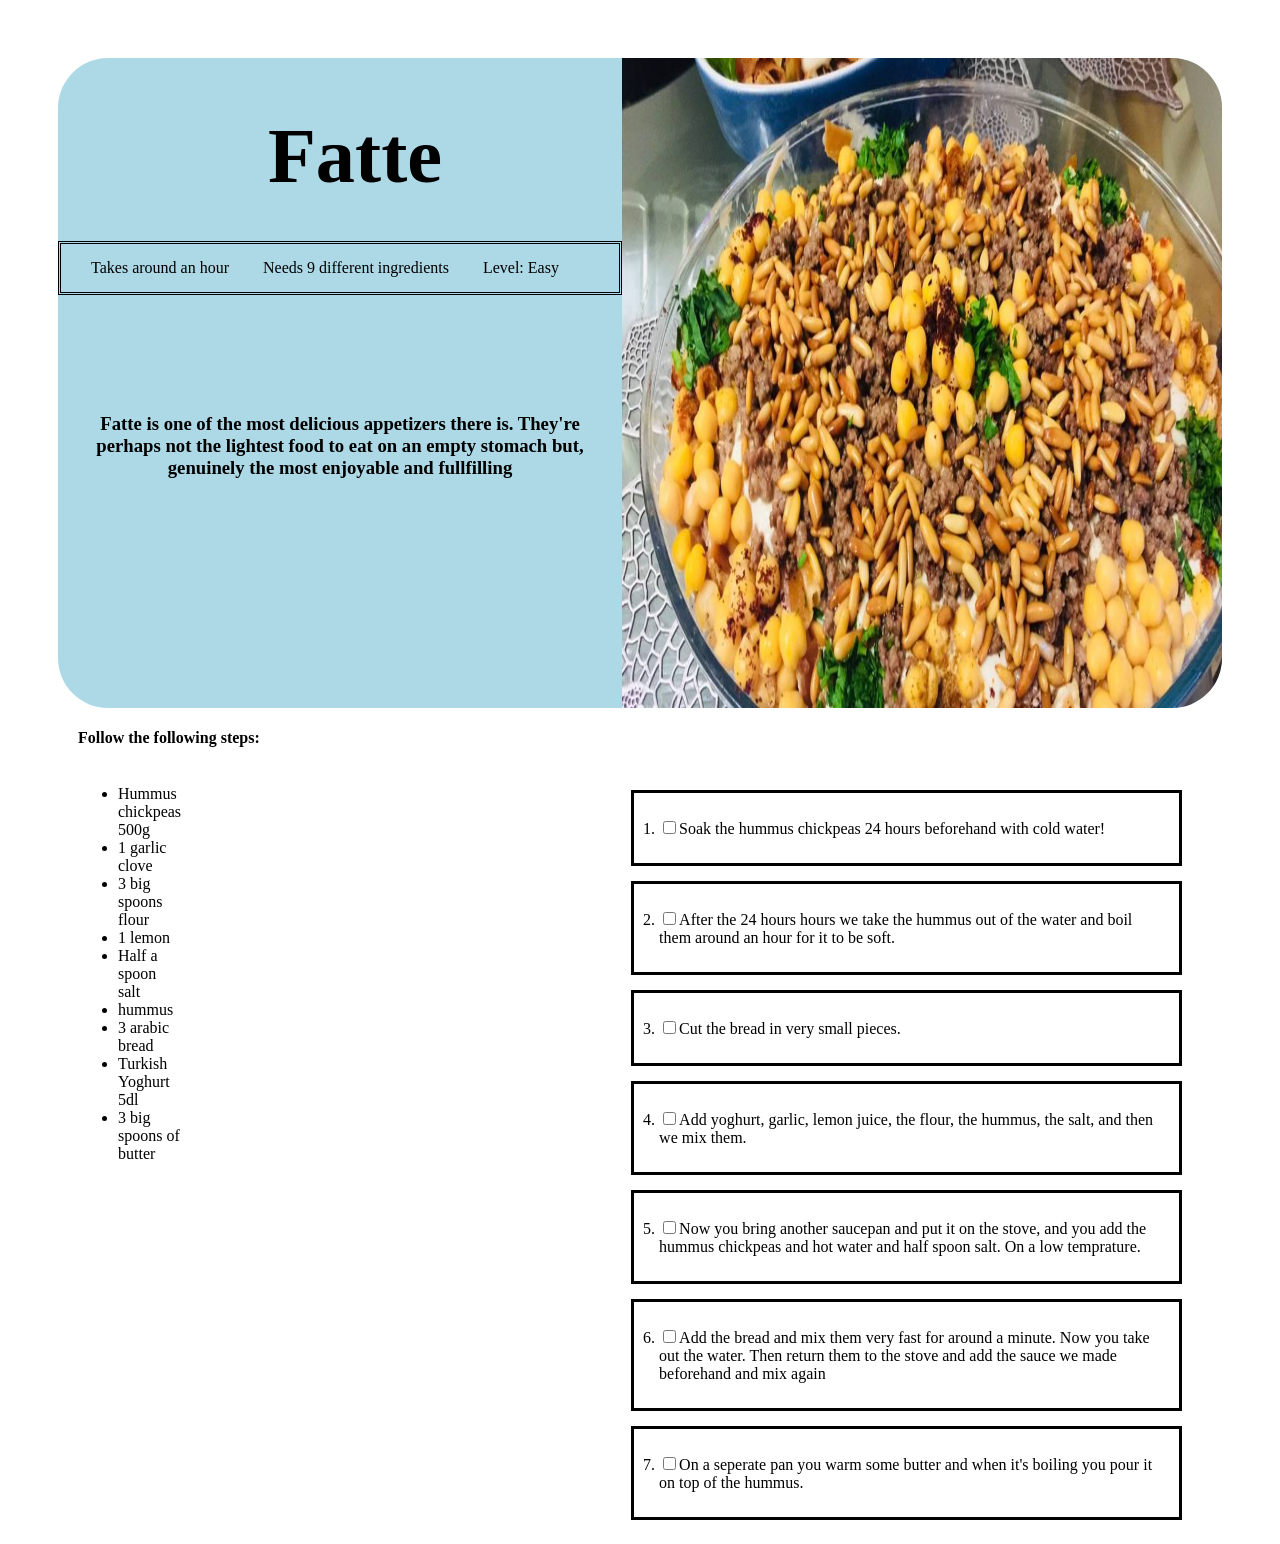
==== appetizer2.html @ 8759316f "The project so far" ====
<html> 
<head> 
    <style> 
      * {
        box-sizing: border-box;
      }
      h1 {
        text-align: center;
        margin-left: 30px;
        font-size: 4.9rem;
        margin-bottom: 30px;
        margin-bottom: 40px;
      }
      img {
        border-top-right-radius: 50px;
        border-bottom-right-radius: 50px;
      }
      h3 {
        text-align: center;
        padding-top: 100px;
        padding-left: 15px;
        padding-right: 15px;
      } 
      .intro {
        display: inline-flex;
        border-radius: 50px;
        background-color: lightblue;
        text-align: center;
        margin-left: 50px; 
        margin-right: 50px;
        margin-top: 50px;
        max-height: 700px;
      }
      .checklist {
        display: flex;
        max-width: 600px;
        margin-right: 90px;
        /* text-decoration-line: line-through; */
      }
      nav {
        border-style: double; 
        padding: 15px;
      }
      .full {
        display: flex;
      }
      .ingredients {
        margin-right: 410px;
        margin-left: 70px;
      }
      h4 {
        margin-left: 70px;
      }
      span {
        padding-right: 30px;
      }
      .first {
        border-style: solid;
        margin-bottom: 15px;
        margin-top: 5px;
        padding: 25px;
      }
      .second {
        border-style: solid;
        margin-bottom: 15px;
        margin-top: 5px;
        padding: 25px;
      }
      .third {
        border-style: solid;
        margin-bottom: 15px;
        margin-top: 5px;
        padding: 25px;
      }
      .fourth {
        border-style: solid;
        margin-bottom: 15px;
        margin-top: 5px;
        padding: 25px;
      }
      .fifth {
        border-style: solid;
        margin-bottom: 15px;
        margin-top: 5px;
        padding: 25px;
      }
      .sixth {
        border-style: solid;
        margin-bottom: 15px;
        margin-top: 5px;
        padding: 25px;
      }
      .seventh {
        border-style: solid;
        margin-top: 5px;
        padding: 25px;
      }
    </style>
</head> 

<body>
  <div class="intro">
    <div>
      <h1>Fatte</h1> 
      <nav>
        <span>Takes around an hour</span>
        <span>Needs 9 different ingredients</span>
        <span>Level: Easy</span>
      </nav>
      <h3>Fatte is one of the most delicious appetizers there is.
      They're perhaps not the lightest food to eat on an empty stomach but,
      genuinely the most enjoyable and fullfilling</h3>
    </div>
    <div>
      <img src="appetizer2.jpg" width="600px" height="650px"> 
    </div>
    </div>


<h4>Follow the following steps:</h4>
<div class="full">
  <div class="ingredients">
    <ul>
      <li>Hummus chickpeas 500g</li>
      <li>1 garlic clove</li>
      <li>3 big spoons flour</li>
      <li>1 lemon</li>
      <li>Half a spoon salt</li>
      <li>hummus</li>
      <li>3 arabic bread</li>
      <li>Turkish Yoghurt 5dl</li>
      <li>3 big spoons of butter</li>
    </ul>
  </div>
  <div class="checklist">
    <ol>
      <div class="first"> 
        <li><input type="checkbox">Soak the hummus chickpeas 24 hours beforehand with cold water!</li> 
      </div>
      <div class="second">
        <li><input type="checkbox">After the 24 hours hours we take the hummus out of the water and boil them around an hour for it to be soft.</li>
      </div>
      <div class="third">
        <li><input type="checkbox">Cut the bread in very small pieces.</li>
      </div>
      <div class="fourth">
        <li><input type="checkbox">Add yoghurt, garlic, lemon juice, the flour, the hummus, the salt, and then we mix them.</li>
      </div>
      <div class="fifth">
        <li><input type="checkbox">Now you bring another saucepan and put it on the stove, and you add the hummus chickpeas and hot water and half spoon salt. On a low temprature.</li>
      </div>
      <div class="sixth">
        <li><input type="checkbox">Add the bread and mix them very fast for around a minute. Now you take out the water. Then return them to the stove and add the sauce we made beforehand and mix again</li>
      </div>
      <div class="seventh">
        <li><input type="checkbox">On a seperate pan you warm some butter and when it's boiling you pour it on top of the hummus.</li>
      </div>
      </div>
    </ol>
  </div>
</div>
</body> 
</html>
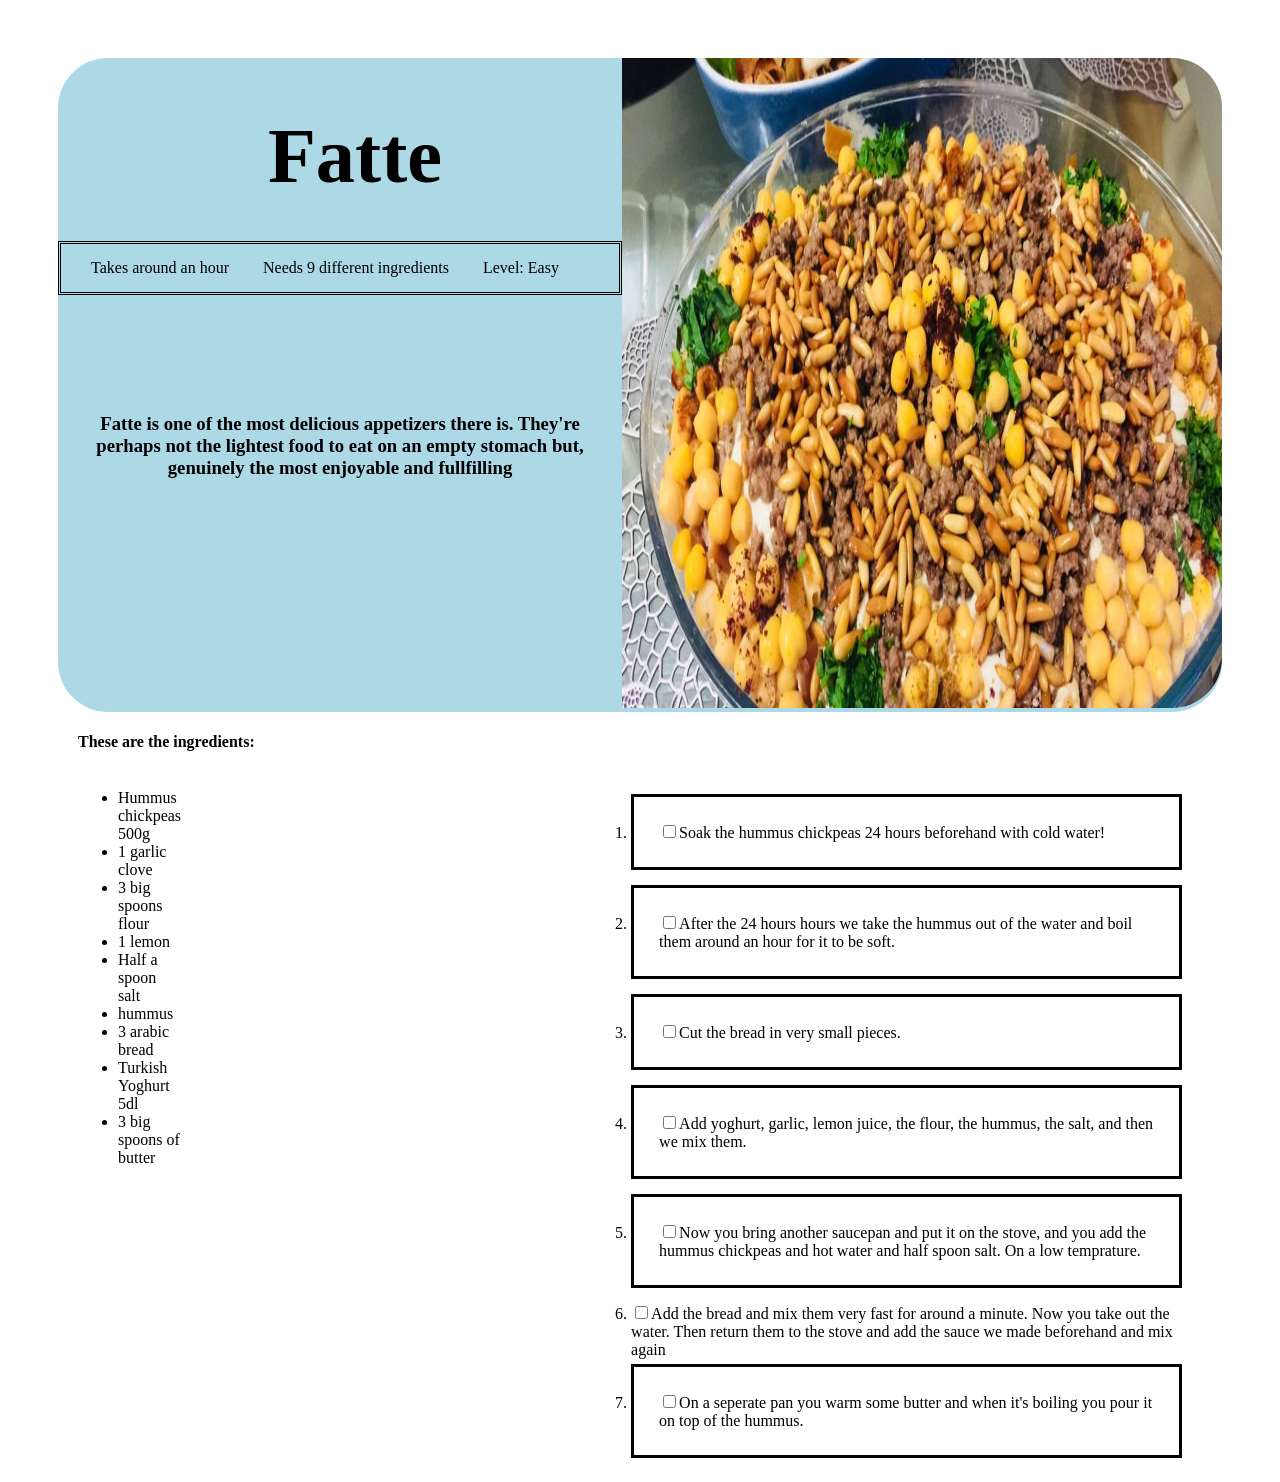
==== commit 6fce725b: "Final change Updated all the pages so theyre validated, and removed the divs from the ol list since " ====
--- a/appetizer2.html
+++ b/appetizer2.html
@@ -1,101 +1,8 @@
-<html> 
+<!DOCTYPE html>
+<html lang="en">
 <head> 
-    <style> 
-      * {
-        box-sizing: border-box;
-      }
-      h1 {
-        text-align: center;
-        margin-left: 30px;
-        font-size: 4.9rem;
-        margin-bottom: 30px;
-        margin-bottom: 40px;
-      }
-      img {
-        border-top-right-radius: 50px;
-        border-bottom-right-radius: 50px;
-      }
-      h3 {
-        text-align: center;
-        padding-top: 100px;
-        padding-left: 15px;
-        padding-right: 15px;
-      } 
-      .intro {
-        display: inline-flex;
-        border-radius: 50px;
-        background-color: lightblue;
-        text-align: center;
-        margin-left: 50px; 
-        margin-right: 50px;
-        margin-top: 50px;
-        max-height: 700px;
-      }
-      .checklist {
-        display: flex;
-        max-width: 600px;
-        margin-right: 90px;
-        /* text-decoration-line: line-through; */
-      }
-      nav {
-        border-style: double; 
-        padding: 15px;
-      }
-      .full {
-        display: flex;
-      }
-      .ingredients {
-        margin-right: 410px;
-        margin-left: 70px;
-      }
-      h4 {
-        margin-left: 70px;
-      }
-      span {
-        padding-right: 30px;
-      }
-      .first {
-        border-style: solid;
-        margin-bottom: 15px;
-        margin-top: 5px;
-        padding: 25px;
-      }
-      .second {
-        border-style: solid;
-        margin-bottom: 15px;
-        margin-top: 5px;
-        padding: 25px;
-      }
-      .third {
-        border-style: solid;
-        margin-bottom: 15px;
-        margin-top: 5px;
-        padding: 25px;
-      }
-      .fourth {
-        border-style: solid;
-        margin-bottom: 15px;
-        margin-top: 5px;
-        padding: 25px;
-      }
-      .fifth {
-        border-style: solid;
-        margin-bottom: 15px;
-        margin-top: 5px;
-        padding: 25px;
-      }
-      .sixth {
-        border-style: solid;
-        margin-bottom: 15px;
-        margin-top: 5px;
-        padding: 25px;
-      }
-      .seventh {
-        border-style: solid;
-        margin-top: 5px;
-        padding: 25px;
-      }
-    </style>
+  <title>Fatte</title>
+  <link rel="stylesheet" href="mystyles.css">
 </head> 
 
 <body>
@@ -112,12 +19,12 @@
       genuinely the most enjoyable and fullfilling</h3>
     </div>
     <div>
-      <img src="appetizer2.jpg" width="600px" height="650px"> 
+      <img src="appetizer2.jpg" alt=fatte width="600" height="650"> 
     </div>
     </div>
 
 
-<h4>Follow the following steps:</h4>
+<h4>These are the ingredients:</h4>
 <div class="full">
   <div class="ingredients">
     <ul>
@@ -134,28 +41,13 @@
   </div>
   <div class="checklist">
     <ol>
-      <div class="first"> 
-        <li><input type="checkbox">Soak the hummus chickpeas 24 hours beforehand with cold water!</li> 
-      </div>
-      <div class="second">
-        <li><input type="checkbox">After the 24 hours hours we take the hummus out of the water and boil them around an hour for it to be soft.</li>
-      </div>
-      <div class="third">
-        <li><input type="checkbox">Cut the bread in very small pieces.</li>
-      </div>
-      <div class="fourth">
-        <li><input type="checkbox">Add yoghurt, garlic, lemon juice, the flour, the hummus, the salt, and then we mix them.</li>
-      </div>
-      <div class="fifth">
-        <li><input type="checkbox">Now you bring another saucepan and put it on the stove, and you add the hummus chickpeas and hot water and half spoon salt. On a low temprature.</li>
-      </div>
-      <div class="sixth">
-        <li><input type="checkbox">Add the bread and mix them very fast for around a minute. Now you take out the water. Then return them to the stove and add the sauce we made beforehand and mix again</li>
-      </div>
-      <div class="seventh">
-        <li><input type="checkbox">On a seperate pan you warm some butter and when it's boiling you pour it on top of the hummus.</li>
-      </div>
-      </div>
+        <li class="first"><input type="checkbox">Soak the hummus chickpeas 24 hours beforehand with cold water!</li> 
+        <li class="second"><input type="checkbox">After the 24 hours hours we take the hummus out of the water and boil them around an hour for it to be soft.</li>
+        <li class="third"><input type="checkbox">Cut the bread in very small pieces.</li>
+        <li class="fourth"><input type="checkbox">Add yoghurt, garlic, lemon juice, the flour, the hummus, the salt, and then we mix them.</li>
+        <li class="fifth"><input type="checkbox">Now you bring another saucepan and put it on the stove, and you add the hummus chickpeas and hot water and half spoon salt. On a low temprature.</li>
+        <li class="sxith"><input type="checkbox">Add the bread and mix them very fast for around a minute. Now you take out the water. Then return them to the stove and add the sauce we made beforehand and mix again</li>
+        <li class="seventh"><input type="checkbox">On a seperate pan you warm some butter and when it's boiling you pour it on top of the hummus.</li>
     </ol>
   </div>
 </div>
--- a/mystyles.css
+++ b/mystyles.css
@@ -0,0 +1,94 @@
+      * {
+        box-sizing: border-box;
+      }
+      h1 {
+        text-align: center;
+        margin-left: 30px;
+        font-size: 4.9rem;
+        margin-bottom: 30px;
+        margin-bottom: 40px;
+      }
+      img {
+        border-top-right-radius: 50px;
+        border-bottom-right-radius: 50px;
+      }
+      h3 {
+        text-align: center;
+        padding-top: 100px;
+        padding-left: 15px;
+        padding-right: 15px;
+      } 
+      .intro {
+        display: inline-flex;
+        border-radius: 50px;
+        background-color: lightblue;
+        text-align: center;
+        margin-left: 50px; 
+        margin-right: 50px;
+        margin-top: 50px;
+        max-height: 700px;
+      }
+      .checklist {
+        display: flex;
+        max-width: 600px;
+        margin-right: 90px;
+      }
+      nav {
+        border-style: double; 
+        padding: 15px;
+      }
+      .full {
+        display: flex;
+      }
+      .ingredients {
+        margin-right: 410px;
+        margin-left: 70px;
+      }
+      h4 {
+        margin-left: 70px;
+      }
+      span {
+        padding-right: 30px;
+      }
+      .first {
+        border-style: solid;
+        margin-bottom: 15px;
+        margin-top: 5px;
+        padding: 25px;
+      }
+      .second {
+        border-style: solid;
+        margin-bottom: 15px;
+        margin-top: 5px;
+        padding: 25px;
+      }
+      .third {
+        border-style: solid;
+        margin-bottom: 15px;
+        margin-top: 5px;
+        padding: 25px;
+      }
+      .fourth {
+        border-style: solid;
+        margin-bottom: 15px;
+        margin-top: 5px;
+        padding: 25px;
+      }
+      .fifth {
+        border-style: solid;
+        margin-bottom: 15px;
+        margin-top: 5px;
+        padding: 25px;
+      }
+      .sixth {
+        border-style: solid;
+        margin-bottom: 15px;
+        margin-top: 5px;
+        padding: 25px;
+      }
+      .seventh {
+        border-style: solid;
+        margin-top: 5px;
+        padding: 25px;
+      }
+    
